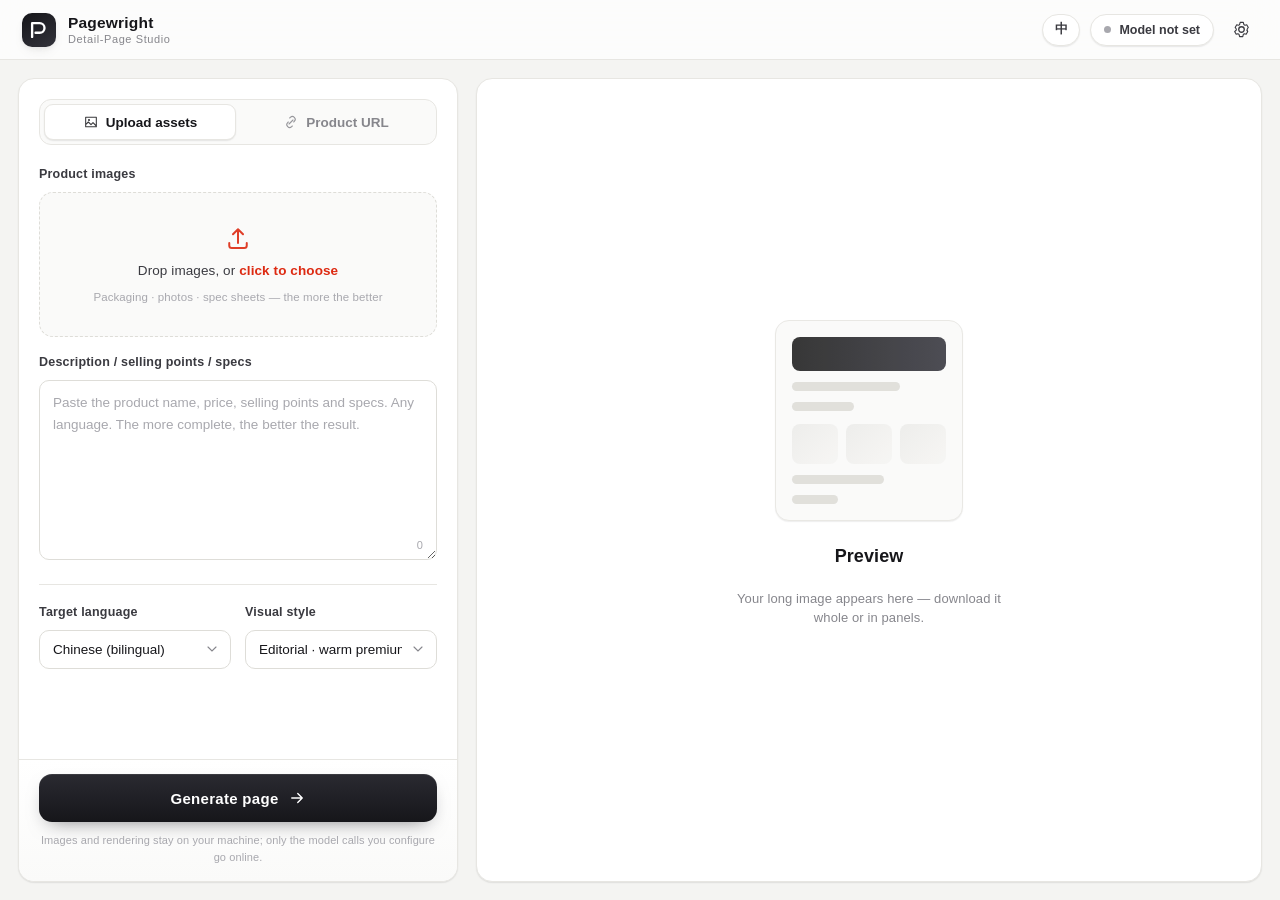
==== pagewright/app/static/index.html @ 32ec224b "Pagewright v0.1.0 — LLM e-commerce detail-page generator" ====
<!doctype html>
<html lang="zh-CN">
<head>
<meta charset="utf-8">
<meta name="viewport" content="width=device-width, initial-scale=1">
<title>Pagewright</title>
<link rel="stylesheet" href="style.css">
</head>
<body>

<!-- ───────────────── App bar ───────────────── -->
<header class="appbar">
  <div class="brand">
    <span class="mark" aria-hidden="true">
      <svg viewBox="0 0 32 32" width="22" height="22"><path d="M6 26V6h11a7 7 0 0 1 0 14H11" fill="none" stroke="currentColor" stroke-width="3.4" stroke-linecap="round" stroke-linejoin="round"/></svg>
    </span>
    <span class="brand-text">Pagewright<em data-i18n="tagline">详情页工作室</em></span>
  </div>
  <div class="appbar-right">
    <button id="langBtn" class="lang-toggle" title="切换语言 / Switch language"><span>EN</span></button>
    <button id="statusPill" class="pill" title="模型状态">
      <span class="dot"></span><span id="statusText" data-i18n="status.unset">未配置模型</span>
    </button>
    <button id="settingsBtn" class="icon-btn" data-i18n-title="settings" title="设置" aria-label="设置">
      <svg viewBox="0 0 24 24" width="19" height="19"><path d="M12 15.5a3.5 3.5 0 1 0 0-7 3.5 3.5 0 0 0 0 7Z" fill="none" stroke="currentColor" stroke-width="1.7"/><path d="M19.4 12.9a1.7 1.7 0 0 1 0-1.8l1.2-1.7-2-3.4-2 .7a1.7 1.7 0 0 1-1.6-.9L14.3 3h-4l-.7 2.8a1.7 1.7 0 0 1-1.6.9l-2-.7-2 3.4 1.2 1.7a1.7 1.7 0 0 1 0 1.8L3.3 14.6l2 3.4 2-.7a1.7 1.7 0 0 1 1.6.9l.7 2.8h4l.7-2.8a1.7 1.7 0 0 1 1.6-.9l2 .7 2-3.4-1.2-1.7Z" fill="none" stroke="currentColor" stroke-width="1.4" stroke-linejoin="round"/></svg>
    </button>
  </div>
</header>

<!-- ───────────────── Studio ───────────────── -->
<main class="studio">

  <!-- Left · Composer -->
  <section class="panel composer">
    <div class="panel-scroll">
      <div class="seg" role="tablist">
        <button class="seg-btn active" data-mode="manual" role="tab">
          <svg viewBox="0 0 24 24" width="16" height="16"><path d="M4 16l4-4 4 4 3-3 5 5M4 5h16v14H4z" fill="none" stroke="currentColor" stroke-width="1.6" stroke-linejoin="round"/><circle cx="9" cy="9" r="1.6" fill="currentColor"/></svg>
          <span data-i18n="tab.manual">上传素材</span>
        </button>
        <button class="seg-btn" data-mode="url" role="tab">
          <svg viewBox="0 0 24 24" width="16" height="16"><path d="M9 15l6-6M10 6l1-1a4 4 0 0 1 6 6l-1 1M14 18l-1 1a4 4 0 0 1-6-6l1-1" fill="none" stroke="currentColor" stroke-width="1.6" stroke-linecap="round"/></svg>
          <span data-i18n="tab.url">商品链接</span>
        </button>
        <span class="seg-ind" aria-hidden="true"></span>
      </div>

      <!-- Manual -->
      <div id="pane-manual" class="pane">
        <div class="field-label" data-i18n="manual.images">商品图片</div>
        <div id="drop" class="dropzone" tabindex="0">
          <input id="fileInput" type="file" accept="image/*" multiple hidden>
          <svg class="dz-ico" viewBox="0 0 24 24" width="30" height="30"><path d="M12 16V5m0 0l-4 4m4-4l4 4M5 16v2a2 2 0 0 0 2 2h10a2 2 0 0 0 2-2v-2" fill="none" stroke="currentColor" stroke-width="1.6" stroke-linecap="round" stroke-linejoin="round"/></svg>
          <div class="dz-title" data-i18n-html="dz.title">拖入图片，或 <span class="link">点击选择</span></div>
          <div class="dz-sub" data-i18n="dz.sub">包装图 · 实拍图 · 规格图 — 越全越好</div>
        </div>
        <div id="thumbs" class="thumbs"></div>

        <label class="field" for="desc">
          <span class="field-label" data-i18n="manual.desc">商品描述 / 卖点 / 规格</span>
          <textarea id="desc" rows="7" data-i18n-ph="manual.descPh" placeholder="把商品名称、价格、卖点、规格参数粘进来，中英文皆可。信息越完整，生成越精准。"></textarea>
          <span id="descCount" class="counter">0</span>
        </label>
      </div>

      <!-- URL -->
      <div id="pane-url" class="pane hidden">
        <label class="field" for="url">
          <span class="field-label" data-i18n="url.label">商品页链接</span>
          <div class="input-wrap">
            <svg viewBox="0 0 24 24" width="16" height="16"><path d="M9 15l6-6M10 6l1-1a4 4 0 0 1 6 6l-1 1M14 18l-1 1a4 4 0 0 1-6-6l1-1" fill="none" stroke="currentColor" stroke-width="1.6" stroke-linecap="round"/></svg>
            <input id="url" type="url" placeholder="https://…">
          </div>
        </label>
        <p class="note" data-i18n="url.note">遇到需登录 / 验证的站点可能抓不全，建议改用「上传素材」。</p>
      </div>

      <div class="divider"></div>

      <div class="opts">
        <label class="field compact">
          <span class="field-label" data-i18n="opt.lang">目标语言</span>
          <div class="select-wrap">
            <select id="targetLang">
              <option value="zh-CN" data-i18n="lang.zh">中文（中英对照）</option>
              <option value="" data-i18n="lang.none">原文不翻译</option>
              <option value="en" data-i18n="lang.en">English</option>
              <option value="ja" data-i18n="lang.ja">日本語</option>
            </select>
            <svg class="chev" viewBox="0 0 24 24" width="16" height="16"><path d="M6 9l6 6 6-6" fill="none" stroke="currentColor" stroke-width="1.7" stroke-linecap="round"/></svg>
          </div>
        </label>
        <label class="field compact">
          <span class="field-label" data-i18n="opt.style">视觉风格</span>
          <div class="select-wrap">
            <select id="theme">
              <option value="editorial" data-i18n="style.editorial">Editorial · 暖色高级</option>
              <option value="cool" data-i18n="style.cool">Cool · 科技蓝</option>
            </select>
            <svg class="chev" viewBox="0 0 24 24" width="16" height="16"><path d="M6 9l6 6 6-6" fill="none" stroke="currentColor" stroke-width="1.7" stroke-linecap="round"/></svg>
          </div>
        </label>
      </div>
    </div>

    <div class="composer-foot">
      <button id="genBtn" class="cta">
        <span data-i18n="cta">生成详情页</span>
        <svg viewBox="0 0 24 24" width="18" height="18"><path d="M5 12h14m-6-6l6 6-6 6" fill="none" stroke="currentColor" stroke-width="1.8" stroke-linecap="round" stroke-linejoin="round"/></svg>
      </button>
      <p class="privacy" data-i18n="privacy">图片与生成全程在本机；仅你配置的模型调用会联网。</p>
    </div>
  </section>

  <!-- Right · Canvas -->
  <section class="panel canvas">
    <div id="stateEmpty" class="canvas-state">
      <div class="mock" aria-hidden="true">
        <div class="mock-bar"></div><div class="mock-line w70"></div><div class="mock-line w40"></div>
        <div class="mock-grid"><i></i><i></i><i></i></div>
        <div class="mock-line w60"></div><div class="mock-line w30"></div>
      </div>
      <h2 data-i18n="empty.title">预览区</h2>
      <p data-i18n="empty.sub">生成的长图会在这里呈现，可直接下载整图或分段。</p>
    </div>

    <div id="stateProgress" class="canvas-state hidden">
      <div class="prog-card">
        <div class="prog-head"><span class="orbit"></span><h3 id="progTitle" data-i18n="prog.title">正在生成…</h3></div>
        <ol id="progressList" class="timeline"></ol>
      </div>
    </div>

    <div id="stateResult" class="canvas-state result hidden">
      <div class="result-bar">
        <div class="result-meta"><span class="check">✓</span><span id="resultDim" data-i18n="result.done">完成</span></div>
        <div class="result-actions" id="downloads"></div>
      </div>
      <div class="paper-frame"><div id="preview" class="paper"></div></div>
      <div id="panelStrip" class="panel-strip"></div>
    </div>
  </section>
</main>

<!-- ───────────────── Settings modal ───────────────── -->
<div id="settings" class="modal-host hidden">
  <div class="modal-backdrop" data-close></div>
  <div class="modal" role="dialog" aria-modal="true">
    <div class="modal-head">
      <h2 data-i18n="set.title">模型设置</h2>
      <button class="icon-btn" data-close aria-label="close">
        <svg viewBox="0 0 24 24" width="18" height="18"><path d="M6 6l12 12M18 6L6 18" fill="none" stroke="currentColor" stroke-width="1.7" stroke-linecap="round"/></svg>
      </button>
    </div>
    <p class="modal-sub" data-i18n="set.sub">本工具不内置任何模型。填入你自己的 Key —— 仅保存在本机，不上传。</p>

    <div class="provider-cards">
      <button class="prov-card active" data-prov="anthropic">
        <span class="prov-name">Claude</span><span class="prov-desc" data-i18n="prov.claude">Anthropic 官方</span>
      </button>
      <button class="prov-card" data-prov="openai">
        <span class="prov-name" data-i18n="prov.openaiName">OpenAI / 兼容 / 本地</span><span class="prov-desc" data-i18n="prov.openaiDesc">含 Ollama、DeepSeek、通义…</span>
      </button>
    </div>

    <label class="field">
      <span class="field-label">API Key</span>
      <div class="input-wrap">
        <input id="apiKey" type="password" data-i18n-ph="set.keyPh" placeholder="粘贴你的 API Key">
        <button id="toggleKey" class="ghost-icon" type="button" aria-label="toggle">
          <svg viewBox="0 0 24 24" width="17" height="17"><path d="M2 12s3.5-7 10-7 10 7 10 7-3.5 7-10 7-10-7-10-7Z" fill="none" stroke="currentColor" stroke-width="1.5"/><circle cx="12" cy="12" r="2.6" fill="none" stroke="currentColor" stroke-width="1.5"/></svg>
        </button>
      </div>
    </label>

    <label id="baseUrlRow" class="field hidden">
      <span class="field-label" data-i18n="set.baseUrl">接口地址 Base URL</span>
      <input id="baseUrl" type="text" placeholder="http://localhost:11434/v1">
    </label>

    <label class="field">
      <span class="field-label" data-i18n-html="set.model">模型 <em class="opt">可留空用默认</em></span>
      <input id="model" type="text" placeholder="claude-opus-4-8 / gpt-4o / qwen2.5vl">
    </label>

    <p class="note" data-i18n-html="set.note">从图片 / 描述生成需要一个<b>支持看图</b>的模型；纯渲染则无需模型。</p>

    <div class="modal-foot">
      <button id="closeSettings" class="btn-ghost" data-close data-i18n="set.cancel">取消</button>
      <button id="saveSettings" class="btn-primary" data-i18n="set.save">保存设置</button>
    </div>
  </div>
</div>

<div id="toastHost" class="toast-host"></div>

<script src="i18n.js"></script>
<script src="app.js"></script>
</body>
</html>
---- pagewright/app/static/style.css ----
/* ============================================================
   Pagewright · desktop client design system
   Calm "studio" aesthetic: airy light canvas, ink-black actions,
   a single warm accent tied to the editorial output. Dependency-free.
   ============================================================ */
:root{
  /* neutrals */
  --bg:#F4F4F2; --surface:#FFFFFF; --surface-2:#FAFAF9;
  --ink:#16161A; --ink-2:#3A3A40; --muted:#86868C; --faint:#A8A8AE;
  --line:#E7E6E2; --line-2:#DEDDD8;
  /* accent (ties to the product's editorial red) */
  --accent:#DD2A12; --accent-press:#B71C08; --accent-soft:#FBEAE6;
  --gold:#A9823C; --ok:#1F9D55; --warn:#B7791F;
  /* shadows */
  --sh-1:0 1px 2px rgba(20,20,26,.05), 0 1px 1px rgba(20,20,26,.04);
  --sh-2:0 6px 16px -8px rgba(20,20,26,.18), 0 2px 6px -2px rgba(20,20,26,.08);
  --sh-3:0 20px 48px -20px rgba(20,20,26,.32), 0 8px 20px -12px rgba(20,20,26,.16);
  --ring:0 0 0 3px rgba(221,42,18,.16);
  --r-s:8px; --r-m:12px; --r-l:16px; --r-xl:22px;
  --font:-apple-system,BlinkMacSystemFont,"Segoe UI","PingFang SC","Noto Sans SC","Microsoft YaHei",sans-serif;
}
*{box-sizing:border-box}
html,body{height:100%}
body{
  margin:0;font-family:var(--font);color:var(--ink);background:var(--bg);
  -webkit-font-smoothing:antialiased;text-rendering:optimizeLegibility;
  display:flex;flex-direction:column;overflow:hidden;
  font-size:14px;line-height:1.5;letter-spacing:.1px;
}
button{font-family:inherit;cursor:pointer;border:0;background:none;color:inherit}
svg{display:block}
.hidden{display:none!important}
.link{color:var(--accent);font-weight:600}
em{font-style:normal}
::selection{background:var(--accent-soft)}

/* scrollbars */
*::-webkit-scrollbar{width:10px;height:10px}
*::-webkit-scrollbar-thumb{background:#0000001f;border-radius:99px;border:3px solid transparent;background-clip:padding-box}
*::-webkit-scrollbar-thumb:hover{background:#00000033;background-clip:padding-box}

/* ───────── App bar ───────── */
.appbar{
  flex:0 0 auto;display:flex;align-items:center;justify-content:space-between;
  height:60px;padding:0 22px;background:rgba(255,255,255,.72);
  backdrop-filter:saturate(180%) blur(20px);border-bottom:1px solid var(--line);
  z-index:20;
}
.brand{display:flex;align-items:center;gap:12px}
.mark{
  display:grid;place-items:center;width:34px;height:34px;border-radius:10px;
  background:linear-gradient(150deg,var(--ink),#33333b);color:#fff;box-shadow:var(--sh-2);
}
.brand-text{font-weight:700;font-size:15.5px;letter-spacing:.2px;line-height:1.1}
.brand-text em{display:block;font-size:11px;font-weight:500;color:var(--muted);margin-top:2px;letter-spacing:.6px}
.appbar-right{display:flex;align-items:center;gap:10px}
.pill{
  display:inline-flex;align-items:center;gap:8px;height:32px;padding:0 13px;border-radius:99px;
  background:var(--surface);border:1px solid var(--line);font-size:12.5px;font-weight:600;color:var(--ink-2);
  box-shadow:var(--sh-1);transition:.18s;
}
.pill:hover{border-color:var(--line-2)}
.pill .dot{width:7px;height:7px;border-radius:50%;background:var(--faint);transition:.2s}
.pill.ok .dot{background:var(--ok);box-shadow:0 0 0 3px #1f9d5522}
.pill.warn .dot{background:var(--warn);box-shadow:0 0 0 3px #b7791f22}
.lang-toggle{height:32px;min-width:38px;padding:0 11px;border-radius:99px;border:1px solid var(--line);
  background:var(--surface);color:var(--ink-2);font-size:12.5px;font-weight:700;letter-spacing:.4px;box-shadow:var(--sh-1);transition:.16s}
.lang-toggle:hover{border-color:var(--ink-2);color:var(--ink)}
.icon-btn{
  display:grid;place-items:center;width:34px;height:34px;border-radius:10px;color:var(--ink-2);
  border:1px solid transparent;transition:.16s;
}
.icon-btn:hover{background:var(--surface);border-color:var(--line);color:var(--ink)}

/* ───────── Studio layout ───────── */
.studio{flex:1 1 auto;display:grid;grid-template-columns:minmax(380px,440px) 1fr;gap:18px;padding:18px;min-height:0}
.panel{background:var(--surface);border:1px solid var(--line);border-radius:var(--r-l);box-shadow:var(--sh-1);min-height:0;display:flex;flex-direction:column;overflow:hidden}
.composer{position:relative}
.panel-scroll{flex:1 1 auto;overflow:auto;padding:20px 20px 8px}
@media(max-width:900px){.studio{grid-template-columns:1fr;overflow:auto}.canvas{min-height:420px}}

/* ───────── Segmented control ───────── */
.seg{position:relative;display:grid;grid-template-columns:1fr 1fr;gap:4px;padding:4px;background:var(--surface-2);border:1px solid var(--line);border-radius:12px;margin-bottom:20px}
.seg-btn{position:relative;z-index:1;display:inline-flex;align-items:center;justify-content:center;gap:7px;height:36px;border-radius:9px;font-weight:600;font-size:13.5px;color:var(--muted);transition:color .2s}
.seg-btn.active{color:var(--ink)}
.seg-btn svg{opacity:.85}
.seg-ind{position:absolute;top:4px;left:4px;width:calc(50% - 6px);height:calc(100% - 8px);background:var(--surface);border-radius:9px;box-shadow:var(--sh-1);border:1px solid var(--line);transition:transform .26s cubic-bezier(.4,.1,.2,1)}
.seg-ind.right{transform:translateX(calc(100% + 4px))}

/* ───────── Fields ───────── */
.field{display:block;margin-bottom:16px}
.field-label{display:block;font-size:12.5px;font-weight:600;color:var(--ink-2);margin-bottom:8px;letter-spacing:.2px}
.field-label .opt{color:var(--faint);font-weight:500;font-size:11.5px;margin-left:4px}
textarea,input[type=text],input[type=url],input[type=password],select{
  width:100%;font-family:inherit;font-size:13.5px;color:var(--ink);background:var(--surface);
  border:1px solid var(--line-2);border-radius:10px;padding:11px 13px;transition:border-color .16s, box-shadow .16s;
}
textarea{resize:vertical;min-height:96px;line-height:1.65}
textarea:focus,input:focus,select:focus{outline:none;border-color:var(--accent);box-shadow:var(--ring)}
input::placeholder,textarea::placeholder{color:var(--faint)}
.field{position:relative}
.counter{position:absolute;right:10px;bottom:10px;font-size:11px;color:var(--faint);background:linear-gradient(transparent,var(--surface) 40%);padding:2px 4px;pointer-events:none}
.input-wrap{position:relative;display:flex;align-items:center}
.input-wrap svg{position:absolute;left:12px;color:var(--faint)}
.input-wrap input{padding-left:36px}
.select-wrap{position:relative}
.select-wrap select{appearance:none;-webkit-appearance:none;padding-right:34px;cursor:pointer}
.select-wrap .chev{position:absolute;right:11px;top:50%;transform:translateY(-50%);color:var(--muted);pointer-events:none}
.opts{display:grid;grid-template-columns:1fr 1fr;gap:14px}
.field.compact{margin-bottom:4px}
.note{font-size:12px;line-height:1.6;color:var(--muted);margin:6px 0 0}
.note b{color:var(--ink-2)}
.divider{height:1px;background:var(--line);margin:18px 0}

/* ───────── Dropzone ───────── */
.dropzone{
  display:flex;flex-direction:column;align-items:center;justify-content:center;gap:8px;text-align:center;
  padding:30px 18px;border:1.5px dashed var(--line-2);border-radius:14px;background:var(--surface-2);
  color:var(--muted);transition:.2s;cursor:pointer;
}
.dropzone:hover{border-color:var(--accent);background:#fff}
.dropzone:focus-visible{outline:none;box-shadow:var(--ring);border-color:var(--accent)}
.dropzone.drag{border-color:var(--accent);background:var(--accent-soft);transform:scale(.995)}
.dz-ico{color:var(--accent);opacity:.9}
.dz-title{font-size:13.5px;color:var(--ink-2);font-weight:500}
.dz-sub{font-size:11.5px;color:var(--faint)}
.thumbs{display:flex;flex-wrap:wrap;gap:9px;margin:12px 0 4px}
.thumbs .t{position:relative;width:64px;height:64px;border-radius:10px;overflow:hidden;border:1px solid var(--line-2);box-shadow:var(--sh-1);animation:pop .22s ease}
.thumbs .t img{width:100%;height:100%;object-fit:cover}
.thumbs .t .x{position:absolute;top:3px;right:3px;width:18px;height:18px;border-radius:50%;display:grid;place-items:center;
  background:rgba(18,18,22,.62);color:#fff;font-size:13px;line-height:1;opacity:0;transition:.15s;backdrop-filter:blur(4px)}
.thumbs .t:hover .x{opacity:1}
@keyframes pop{from{transform:scale(.85);opacity:0}to{transform:scale(1);opacity:1}}

/* ───────── Composer footer / CTA ───────── */
.composer-foot{flex:0 0 auto;padding:14px 20px 16px;border-top:1px solid var(--line);background:linear-gradient(var(--surface),var(--surface-2))}
.cta{
  width:100%;display:inline-flex;align-items:center;justify-content:center;gap:9px;height:48px;border-radius:13px;
  background:linear-gradient(180deg,#2a2a31,var(--ink));color:#fff;font-size:15px;font-weight:650;letter-spacing:.3px;
  box-shadow:0 8px 20px -10px rgba(20,20,26,.6),inset 0 1px 0 rgba(255,255,255,.08);transition:.18s;
}
.cta:hover{transform:translateY(-1px);box-shadow:0 14px 26px -12px rgba(20,20,26,.7)}
.cta:active{transform:translateY(0)}
.cta svg{transition:transform .2s}
.cta:hover svg{transform:translateX(3px)}
.cta:disabled{opacity:.55;cursor:progress;transform:none;box-shadow:var(--sh-1)}
.privacy{font-size:11px;color:var(--faint);text-align:center;margin:10px 0 0}

/* ───────── Canvas states ───────── */
.canvas{position:relative}
.canvas-state{position:absolute;inset:0;display:flex;flex-direction:column;align-items:center;justify-content:center;padding:30px}
.canvas-state.result{align-items:stretch;justify-content:flex-start;padding:0}
/* empty */
#stateEmpty h2{font-size:18px;margin:22px 0 6px}
#stateEmpty p{color:var(--muted);font-size:13px;max-width:280px;text-align:center}
.mock{width:188px;border:1px solid var(--line);border-radius:14px;padding:16px;background:var(--surface-2);box-shadow:var(--sh-1);opacity:.9}
.mock-bar{height:34px;border-radius:8px;background:linear-gradient(90deg,#222,#3a3a42)}
.mock-line{height:9px;border-radius:5px;background:var(--line-2);margin-top:11px}
.mock-line.w70{width:70%}.mock-line.w40{width:40%}.mock-line.w60{width:60%}.mock-line.w30{width:30%}
.mock-grid{display:grid;grid-template-columns:repeat(3,1fr);gap:8px;margin-top:13px}
.mock-grid i{height:40px;border-radius:8px;background:linear-gradient(135deg,#ececea,#f6f5f3)}

/* progress */
#stateProgress{padding:30px}
.prog-card{width:100%;max-width:460px;background:var(--surface);border:1px solid var(--line);border-radius:16px;box-shadow:var(--sh-2);padding:24px 26px}
.prog-head{display:flex;align-items:center;gap:13px;margin-bottom:18px}
.prog-head h3{font-size:16px;font-weight:650}
.orbit{width:22px;height:22px;border-radius:50%;border:2.5px solid var(--accent-soft);border-top-color:var(--accent);animation:spin .8s linear infinite;flex:0 0 auto}
@keyframes spin{to{transform:rotate(360deg)}}
.timeline{list-style:none;margin:0;padding:0;position:relative}
.timeline li{position:relative;padding:0 0 16px 28px;font-size:13.5px;color:var(--ink-2)}
.timeline li:last-child{padding-bottom:0}
.timeline li::before{content:"";position:absolute;left:7px;top:18px;bottom:-2px;width:2px;background:var(--line)}
.timeline li:last-child::before{display:none}
.timeline li .node{position:absolute;left:0;top:1px;width:16px;height:16px;border-radius:50%;background:var(--surface);border:2px solid var(--line-2)}
.timeline li.done{color:var(--muted)}
.timeline li.done .node{background:var(--ok);border-color:var(--ok)}
.timeline li.done .node::after{content:"";position:absolute;left:4px;top:1.5px;width:4px;height:7px;border:solid #fff;border-width:0 2px 2px 0;transform:rotate(45deg)}
.timeline li.active{color:var(--ink);font-weight:600}
.timeline li.active .node{border-color:var(--accent);animation:pulse 1.2s ease-out infinite}
@keyframes pulse{0%{box-shadow:0 0 0 0 rgba(221,42,18,.28)}100%{box-shadow:0 0 0 7px rgba(221,42,18,0)}}
.timeline li.fail{color:var(--accent);font-weight:600}
.timeline li.fail .node{background:var(--accent);border-color:var(--accent)}

/* result */
.result-bar{flex:0 0 auto;display:flex;align-items:center;justify-content:space-between;gap:12px;flex-wrap:wrap;
  padding:14px 18px;border-bottom:1px solid var(--line);background:var(--surface)}
.result-meta{display:flex;align-items:center;gap:9px;font-size:13px;font-weight:600;color:var(--ink-2)}
.result-meta .check{display:grid;place-items:center;width:22px;height:22px;border-radius:50%;background:var(--ok);color:#fff;font-size:13px}
.result-actions{display:flex;gap:8px;flex-wrap:wrap}
.btn{display:inline-flex;align-items:center;gap:7px;height:34px;padding:0 14px;border-radius:9px;font-size:12.5px;font-weight:600;transition:.15s;border:1px solid var(--line-2);background:var(--surface);color:var(--ink-2)}
.btn:hover{border-color:var(--ink-2);color:var(--ink)}
.btn.solid{background:var(--ink);color:#fff;border-color:var(--ink)}
.btn.solid:hover{background:#000}
.btn svg{width:15px;height:15px}
.paper-frame{flex:1 1 auto;min-height:0;overflow:auto;background:
  radial-gradient(circle at 1px 1px,#0000000a 1px,transparent 0) 0 0/22px 22px,var(--surface-2);
  padding:26px;display:flex;justify-content:center}
.paper{align-self:flex-start;background:#fff;border-radius:6px;box-shadow:var(--sh-3);max-width:420px;overflow:hidden}
.paper img{display:block;width:100%}
.panel-strip{flex:0 0 auto;display:flex;gap:8px;overflow-x:auto;padding:12px 18px;border-top:1px solid var(--line);background:var(--surface)}
.panel-strip a{flex:0 0 auto;width:56px;border:1px solid var(--line-2);border-radius:7px;overflow:hidden;box-shadow:var(--sh-1);transition:.15s}
.panel-strip a:hover{transform:translateY(-2px);border-color:var(--ink-2)}
.panel-strip a img{width:100%;display:block}

/* ───────── Settings modal ───────── */
.modal-host{position:fixed;inset:0;z-index:60;display:grid;place-items:center;padding:20px}
.modal-backdrop{position:absolute;inset:0;background:rgba(18,18,22,.42);backdrop-filter:blur(4px);animation:fade .2s ease}
.modal{position:relative;width:460px;max-width:100%;max-height:90vh;overflow:auto;background:var(--surface);
  border:1px solid var(--line);border-radius:var(--r-xl);box-shadow:var(--sh-3);padding:24px;animation:rise .26s cubic-bezier(.3,.1,.2,1)}
@keyframes fade{from{opacity:0}}
@keyframes rise{from{opacity:0;transform:translateY(12px) scale(.98)}}
.modal-head{display:flex;align-items:center;justify-content:space-between}
.modal-head h2{font-size:18px;font-weight:700}
.modal-sub{color:var(--muted);font-size:12.5px;margin:6px 0 18px;line-height:1.6}
.provider-cards{display:grid;grid-template-columns:1fr 1fr;gap:10px;margin-bottom:18px}
.prov-card{text-align:left;padding:13px 14px;border:1.5px solid var(--line-2);border-radius:12px;background:var(--surface-2);transition:.16s}
.prov-card:hover{border-color:var(--line-2);background:#fff}
.prov-card.active{border-color:var(--ink);background:#fff;box-shadow:var(--sh-1)}
.prov-name{display:block;font-weight:650;font-size:13.5px}
.prov-desc{display:block;font-size:11px;color:var(--muted);margin-top:3px}
.ghost-icon{position:absolute;right:8px;top:50%;transform:translateY(-50%);width:30px;height:30px;display:grid;place-items:center;border-radius:8px;color:var(--muted)}
.ghost-icon:hover{background:var(--surface-2);color:var(--ink)}
.input-wrap input[type=password],.input-wrap input#apiKey{padding-left:13px;padding-right:40px}
.modal-foot{display:flex;justify-content:flex-end;gap:10px;margin-top:22px}
.btn-ghost{height:40px;padding:0 18px;border-radius:10px;font-weight:600;font-size:13.5px;color:var(--ink-2);border:1px solid var(--line-2)}
.btn-ghost:hover{border-color:var(--ink-2);color:var(--ink)}
.btn-primary{height:40px;padding:0 20px;border-radius:10px;font-weight:650;font-size:13.5px;background:var(--ink);color:#fff;box-shadow:var(--sh-2)}
.btn-primary:hover{background:#000}

/* ───────── Toasts ───────── */
.toast-host{position:fixed;bottom:22px;left:50%;transform:translateX(-50%);z-index:80;display:flex;flex-direction:column;gap:8px;align-items:center}
.toast{display:flex;align-items:center;gap:9px;padding:11px 16px;border-radius:11px;background:var(--ink);color:#fff;font-size:13px;font-weight:550;box-shadow:var(--sh-3);animation:toastin .26s cubic-bezier(.2,.8,.2,1)}
.toast.ok{background:#15301f;border:1px solid #1f9d5566}
.toast.err{background:#3a1410;border:1px solid #dd2a1266}
.toast .ti{width:18px;height:18px;border-radius:50%;display:grid;place-items:center;font-size:12px}
.toast.ok .ti{background:var(--ok)}.toast.err .ti{background:var(--accent)}
@keyframes toastin{from{opacity:0;transform:translateY(10px)}}
.toast.out{animation:toastout .25s forwards}
@keyframes toastout{to{opacity:0;transform:translateY(8px)}}
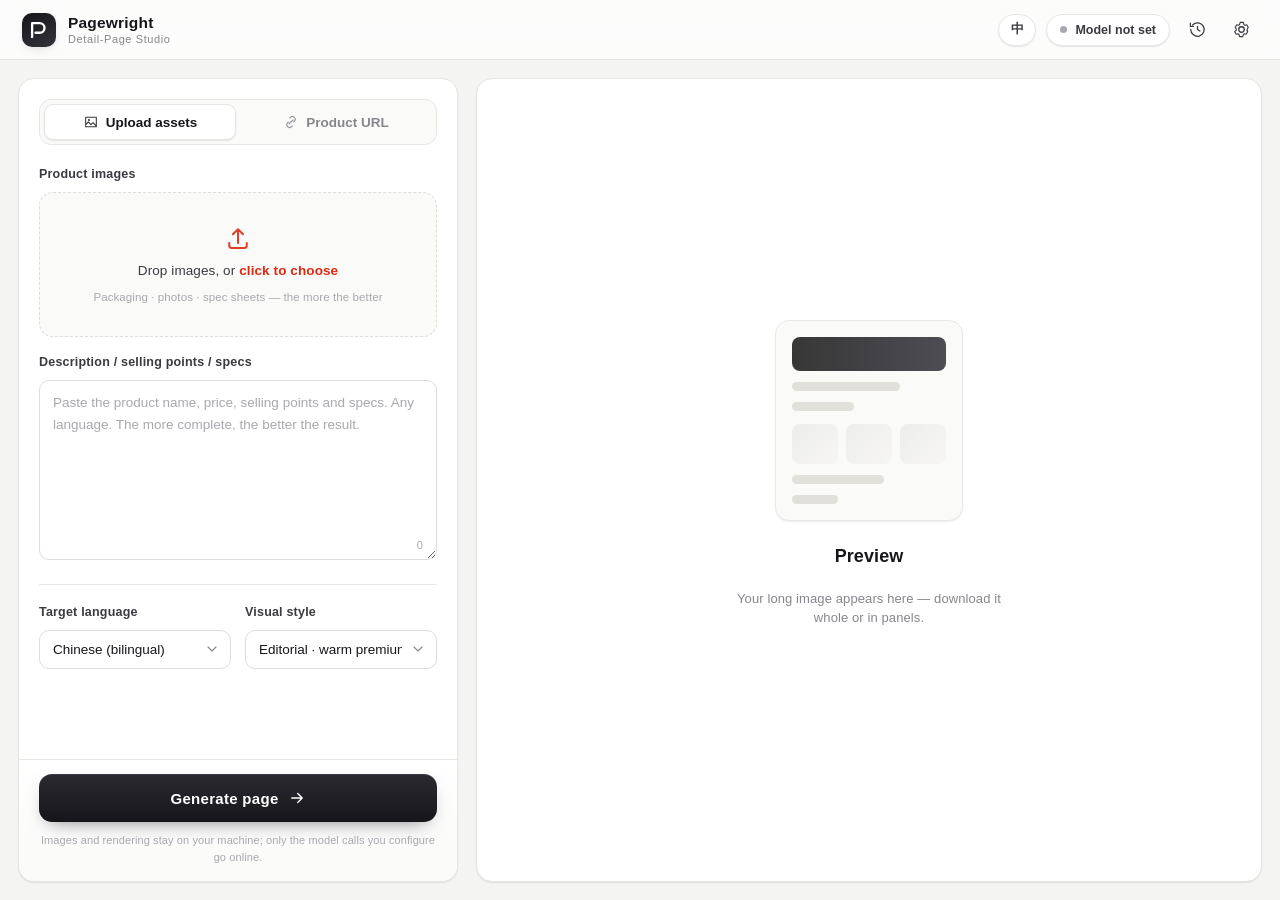
==== commit 88ceb7e2: "feat: generation library (history & versions)" ====
--- a/pagewright/app/static/index.html
+++ b/pagewright/app/static/index.html
@@ -20,6 +20,9 @@
     <button id="langBtn" class="lang-toggle" title="切换语言 / Switch language"><span>EN</span></button>
     <button id="statusPill" class="pill" title="模型状态">
       <span class="dot"></span><span id="statusText" data-i18n="status.unset">未配置模型</span>
+    </button>
+    <button id="historyBtn" class="icon-btn" data-i18n-title="history" title="历史" aria-label="历史">
+      <svg viewBox="0 0 24 24" width="19" height="19"><path d="M12 8v4l3 2M3.5 12a8.5 8.5 0 1 0 2.5-6M3 4v4h4" fill="none" stroke="currentColor" stroke-width="1.6" stroke-linecap="round" stroke-linejoin="round"/></svg>
     </button>
     <button id="settingsBtn" class="icon-btn" data-i18n-title="settings" title="设置" aria-label="设置">
       <svg viewBox="0 0 24 24" width="19" height="19"><path d="M12 15.5a3.5 3.5 0 1 0 0-7 3.5 3.5 0 0 0 0 7Z" fill="none" stroke="currentColor" stroke-width="1.7"/><path d="M19.4 12.9a1.7 1.7 0 0 1 0-1.8l1.2-1.7-2-3.4-2 .7a1.7 1.7 0 0 1-1.6-.9L14.3 3h-4l-.7 2.8a1.7 1.7 0 0 1-1.6.9l-2-.7-2 3.4 1.2 1.7a1.7 1.7 0 0 1 0 1.8L3.3 14.6l2 3.4 2-.7a1.7 1.7 0 0 1 1.6.9l.7 2.8h4l.7-2.8a1.7 1.7 0 0 1 1.6-.9l2 .7 2-3.4-1.2-1.7Z" fill="none" stroke="currentColor" stroke-width="1.4" stroke-linejoin="round"/></svg>
@@ -192,6 +195,27 @@
   </div>
 </div>
 
+<!-- ───────────────── Library / History ───────────────── -->
+<div id="library" class="lib-host hidden">
+  <div class="lib-panel">
+    <div class="lib-head">
+      <h2 data-i18n="lib.title">作品库</h2>
+      <button class="icon-btn" data-lib-close aria-label="close">
+        <svg viewBox="0 0 24 24" width="18" height="18"><path d="M6 6l12 12M18 6L6 18" fill="none" stroke="currentColor" stroke-width="1.7" stroke-linecap="round"/></svg>
+      </button>
+    </div>
+    <div id="libBody" class="lib-body"></div>
+  </div>
+</div>
+
+<!-- lightbox -->
+<div id="lightbox" class="lightbox hidden">
+  <button class="lb-close" data-lb-close aria-label="close">
+    <svg viewBox="0 0 24 24" width="22" height="22"><path d="M6 6l12 12M18 6L6 18" fill="none" stroke="currentColor" stroke-width="2" stroke-linecap="round"/></svg>
+  </button>
+  <div class="lb-scroll"><img id="lightboxImg" alt=""></div>
+</div>
+
 <div id="toastHost" class="toast-host"></div>
 
 <script src="i18n.js"></script>
--- a/pagewright/app/static/style.css
+++ b/pagewright/app/static/style.css
@@ -238,3 +238,43 @@
 @keyframes toastin{from{opacity:0;transform:translateY(10px)}}
 .toast.out{animation:toastout .25s forwards}
 @keyframes toastout{to{opacity:0;transform:translateY(8px)}}
+
+/* ───────── Library / History overlay ───────── */
+.lib-host{position:fixed;inset:0;z-index:55;display:flex;flex-direction:column;background:var(--bg)}
+.lib-panel{flex:1;display:flex;flex-direction:column;min-height:0}
+.lib-head{flex:0 0 auto;display:flex;align-items:center;justify-content:space-between;
+  padding:16px 24px;border-bottom:1px solid var(--line);background:rgba(255,255,255,.7);backdrop-filter:blur(14px)}
+.lib-head h2{font-size:17px;font-weight:700}
+.lib-body{flex:1;overflow:auto;padding:22px 24px 40px}
+.lib-empty{color:var(--muted);text-align:center;padding:80px 20px;font-size:14px}
+.lib-group{margin-bottom:30px}
+.lib-group-h{display:flex;align-items:baseline;gap:10px;margin-bottom:14px}
+.lib-proj{font-size:15px;font-weight:700}
+.lib-count{font-size:12px;color:var(--muted)}
+.lib-grid{display:grid;grid-template-columns:repeat(auto-fill,minmax(220px,1fr));gap:16px}
+.lib-card{background:var(--surface);border:1px solid var(--line);border-radius:14px;overflow:hidden;
+  box-shadow:var(--sh-1);transition:.18s;display:flex;flex-direction:column}
+.lib-card:hover{box-shadow:var(--sh-2);transform:translateY(-2px)}
+.lib-thumb{position:relative;cursor:zoom-in;background:var(--surface-2);aspect-ratio:380/360;overflow:hidden}
+.lib-thumb img{width:100%;height:100%;object-fit:cover;object-position:top}
+.lib-ver{position:absolute;top:8px;left:8px;background:var(--ink);color:#fff;font:700 11px/1 var(--font);
+  padding:4px 8px;border-radius:6px;letter-spacing:.3px}
+.lib-meta{display:flex;align-items:center;justify-content:space-between;gap:8px;padding:10px 12px 6px}
+.lib-date{font-size:11.5px;color:var(--muted)}
+.lib-badges{display:flex;gap:5px}
+.lib-badges i{font-style:normal;font-size:10px;color:var(--ink-2);background:var(--surface-2);
+  border:1px solid var(--line);border-radius:5px;padding:2px 6px}
+.lib-actions{display:flex;flex-wrap:wrap;gap:6px;padding:6px 12px 12px;margin-top:auto}
+.lib-btn{font-size:12px;font-weight:600;color:var(--ink-2);background:var(--surface);border:1px solid var(--line-2);
+  border-radius:7px;padding:6px 10px;text-decoration:none;transition:.14s;cursor:pointer}
+.lib-btn:hover{border-color:var(--ink-2);color:var(--ink)}
+.lib-btn.danger:hover{border-color:var(--accent);color:var(--accent)}
+
+/* lightbox */
+.lightbox{position:fixed;inset:0;z-index:70;background:rgba(16,16,20,.86);backdrop-filter:blur(6px);
+  display:flex;align-items:flex-start;justify-content:center;animation:fade .2s ease}
+.lb-scroll{max-width:760px;width:100%;max-height:100vh;overflow:auto;padding:40px 16px}
+.lb-scroll img{width:100%;border-radius:6px;box-shadow:var(--sh-3)}
+.lb-close{position:fixed;top:18px;right:22px;width:42px;height:42px;border-radius:50%;display:grid;place-items:center;
+  background:rgba(255,255,255,.12);color:#fff;backdrop-filter:blur(8px);transition:.15s}
+.lb-close:hover{background:rgba(255,255,255,.22)}
